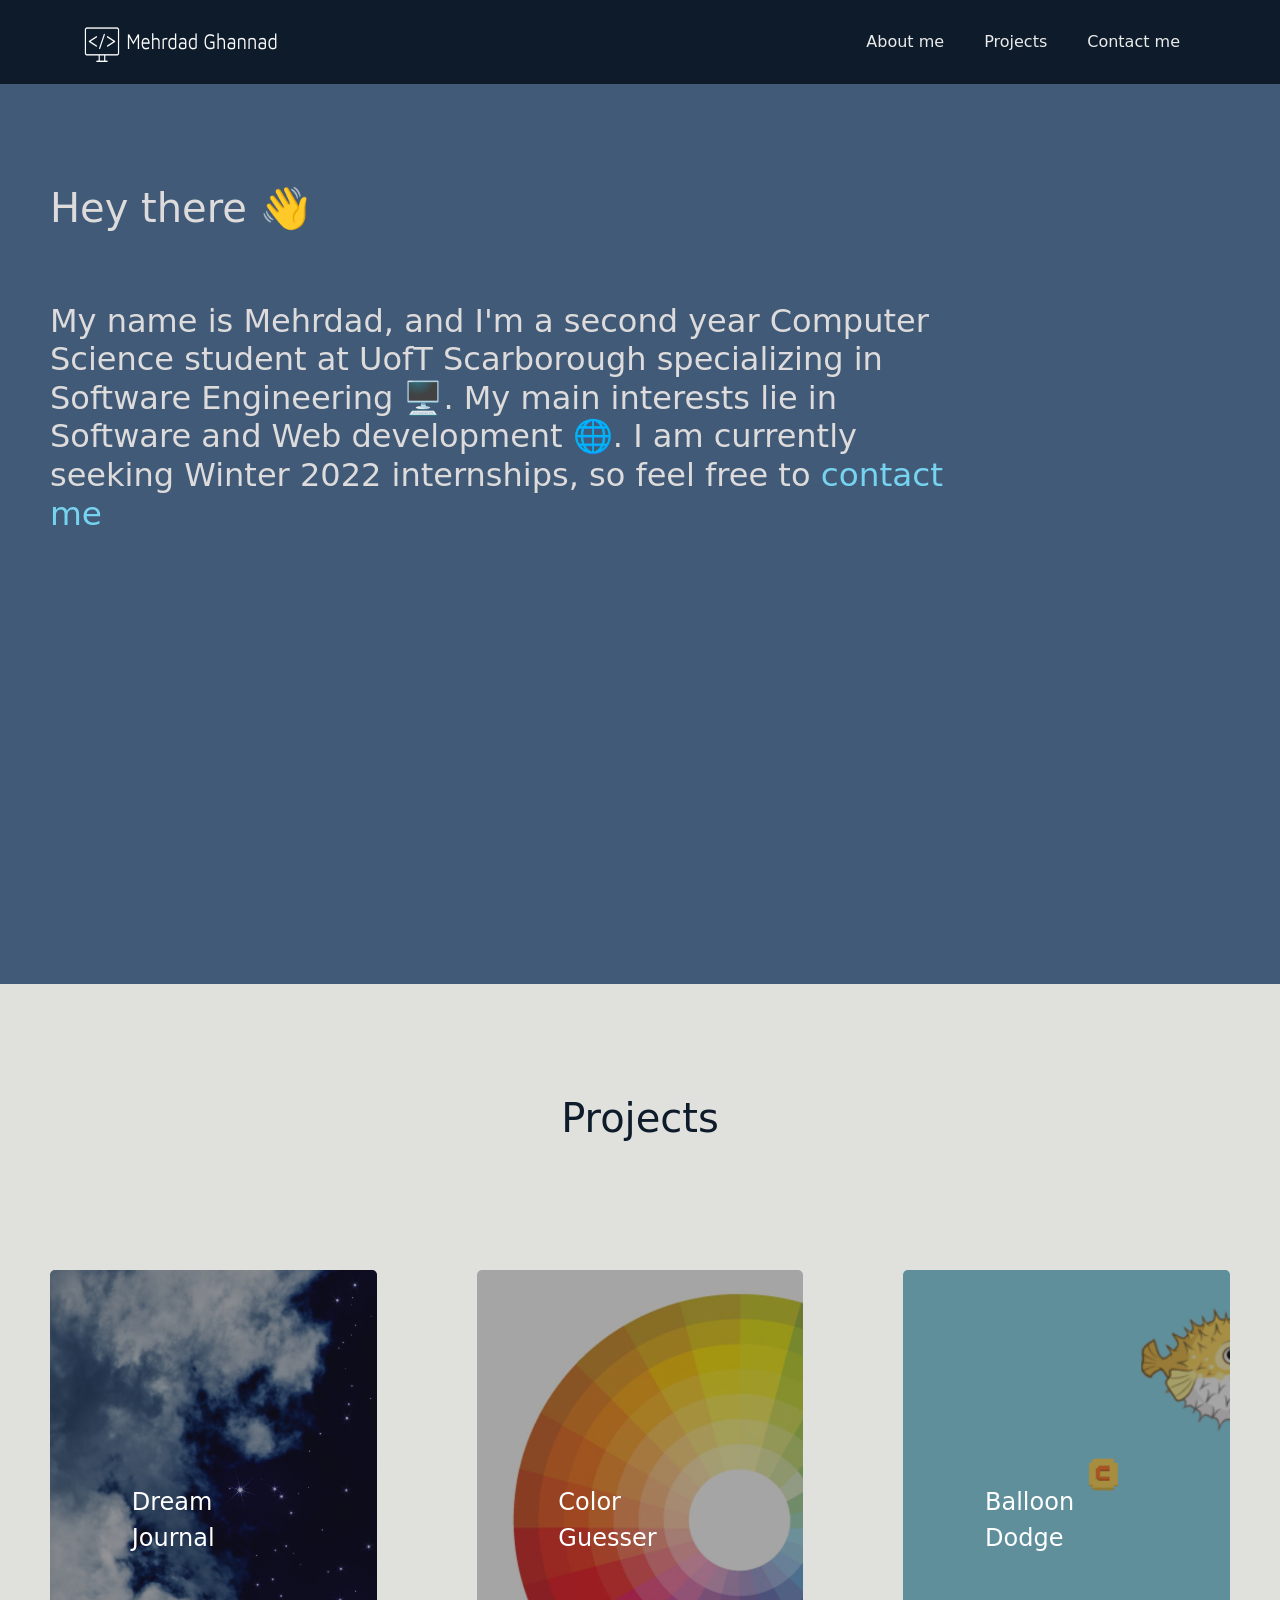
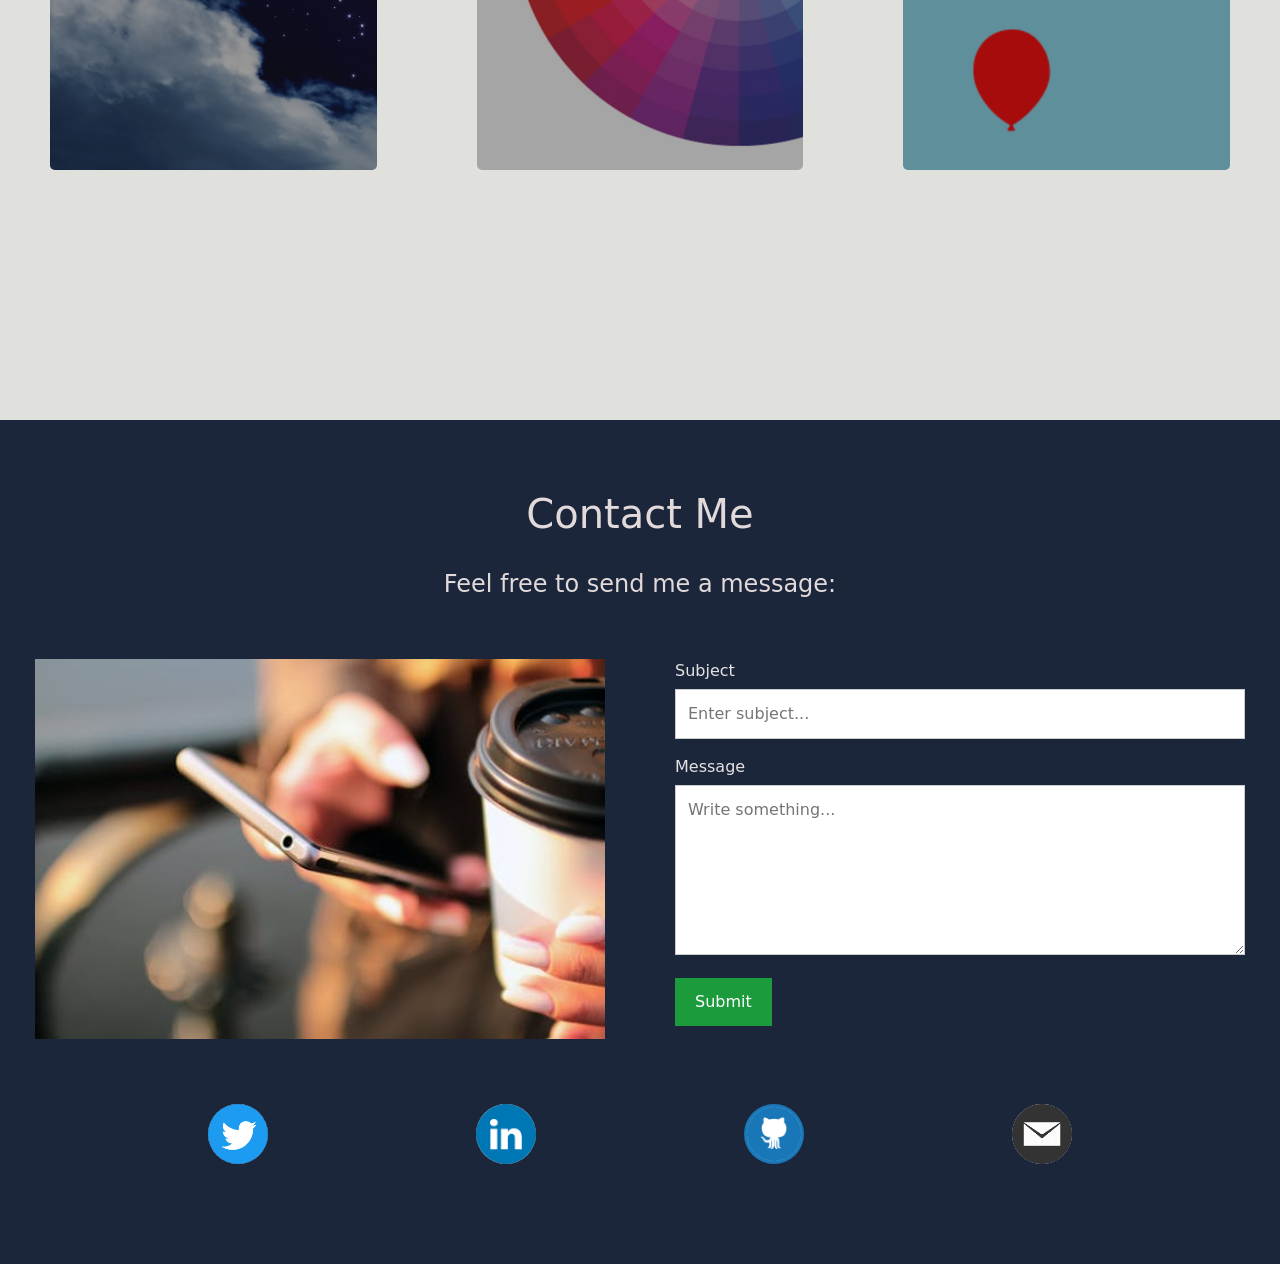
==== index.html @ 7faea7ca "Update index.html" ====
<!DOCTYPE html>
<html lang="en">
  <head>
    <meta charset="UTF-8" />
    <meta http-equiv="X-UA-Compatible" content="IE=edge" />
    <meta name="viewport" content="width=device-width, initial-scale=1.0" />
    <link rel="icon" href="images/icon.ico" />
    <title>Mehrdad Ghannad</title>

    <link
      href="https://cdn.jsdelivr.net/npm/bootstrap@5.1.0/dist/css/bootstrap.min.css"
      rel="stylesheet"
      integrity="sha384-KyZXEAg3QhqLMpG8r+8fhAXLRk2vvoC2f3B09zVXn8CA5QIVfZOJ3BCsw2P0p/We"
      crossorigin="anonymous"
    />
    <link rel="stylesheet" href="home.css" />
  </head>
  <body id="override">
    <!-- NAVBAR -->
    <nav class="navbar navbar-expand-lg sticky-top navbar-light bg-light">
      <div class="container">
        <a class="navbar-brand" href="#">
          <img src="images/logo.png" alt="logo" />
        </a>
        <button
          class="navbar-toggler"
          type="button"
          data-bs-toggle="collapse"
          data-bs-target="#navbarSupportedContent"
          aria-controls="navbarSupportedContent"
          aria-expanded="false"
          aria-label="Toggle navigation"
        >
          <div class="hamburger"></div>
          <div class="hamburger"></div>
          <div class="hamburger"></div>
        </button>
        <div class="collapse navbar-collapse" id="navbarSupportedContent">
          <ul class="navbar-nav ms-auto mb-2 mb-lg-0">
            <li class="nav-item">
              <a class="nav-link" class="n-item" href="#">About me</a>
            </li>
            <li class="nav-item">
              <a class="nav-link" class="n-item" href="#projects">Projects</a>
            </li>
            <li class="nav-item">
              <a class="nav-link" class="n-item" href="#contact">Contact me</a>
            </li>
          </ul>
        </div>
      </div>
    </nav>
    <!-- ABOUT SECTION -->
    <div class="container-fluid" id="about-me">
      <div id="layer">
        <h1 class="fade-in">Hey there 👋</h1>
        <h2 class="fade-in" id="lmao">
          My name is Mehrdad, and I'm a second year Computer Science student at
          UofT Scarborough specializing in Software Engineering 🖥. My main
          interests lie in Software and Web development 🌐. I am currently
          seeking Winter 2022 internships, so feel free to
          <a class="h2-clone" href="#contact">contact me</a>
        </h2>
      </div>
    </div>

    <!-- PROJECTS -->
    <div id="projects">
      <h1 class="fade-in">Projects</h1>
      <div class="d-flex justify-content-center flex-grow-1 flex-wrap">
        <div class="project flex-fill fade-in" id="dream-journal">
          <div class="project-name">Dream Journal </div>
          <p class="technologies">HTML, CSS, Javascript</p>
          <div class="link-container fade-in">
            <a class="project-link" href="https://mehrdadq.github.io/Dream-Journal/"
              >Live Demo</a
            >
            <a
              class="project-link"
              href="https://github.com/MehrdadQ/Dream-Journal"
              >Github</a
            >
          </div>
        </div>
        <div class="project flex-fill fade-in" id="color-guesser">
          <div class="project-name">Color Guesser </div>
          <p class="technologies">HTML, CSS, Javascript</p>
          <div class="link-container fade-in">
            <a class="project-link" href="https://mehrdadq.github.io/Color-Guesser/"
              >Live Demo</a
            >
            <a
              class="project-link"
              href="https://github.com/MehrdadQ/Color-Guesser"
              >Github</a
            >
          </div>
        </div>
        <div class="project flex-fill fade-in" id="balloon-dodge">
          <div class="project-name">Balloon Dodge </div>
          <p class="technologies">Python, Pygame</p>
          <div class="link-container fade-in">
            <a class="project-link" href="">To be Updated</a>
            <a class="project-link" href="">To be Updated</a>
          </div>
        </div>
      </div>
    </div>

    <!-- CONTACT -->

    <div id="contact">
      <div style="text-align: center">
        <h1 class="fade-in">Contact Me</h1>
        <p class="fade-in">Feel free to send me a message:</p>
      </div>
      <div class="row">
        <div class="column">
          <img
            class="fade-in"
            id="contact-img"
            src="images/contact.jpg"
            style="width: 100%"
          />
        </div>
        <div class="column" id="col2">
          <div>
            <label class="fade-in">Subject</label>
            <input
              class="fade-in"
              type="text"
              id="subject"
              name="name"
              placeholder="Enter subject..."
              required
            />

            <label class="fade-in">Message</label>
            <textarea
              class="fade-in"
              id="msg"
              name="message"
              placeholder="Write something..."
              style="height: 170px"
            ></textarea>

            <input id="msg-submit" class="fade-in" type="submit" />
          </div>
        </div>
      </div>
      <div class="d-flex justify-content-evenly flex-wrap fade-in" id="socials">
        <a
          class="social-link"
          id="twitter"
          href="https://www.twitter.com/"
          title="Twitter"
        ></a>
        <a
          class="social-link"
          id="linkedin"
          href="https://www.linkedin.com/in/mehrdadghannad/"
          title="Linkedin"
        ></a>
        <a
          class="social-link"
          id="github"
          href="https://www.github.com/MehrdadQ"
          title="Github"
        ></a>
        <a class="social-link" id="email" href="#" title="Email"></a>
      </div>
    </div>

    <script
      src="https://cdn.jsdelivr.net/npm/@popperjs/core@2.9.3/dist/umd/popper.min.js"
      integrity="sha384-eMNCOe7tC1doHpGoWe/6oMVemdAVTMs2xqW4mwXrXsW0L84Iytr2wi5v2QjrP/xp"
      crossorigin="anonymous"
    ></script>
    <script
      src="https://cdn.jsdelivr.net/npm/bootstrap@5.1.0/dist/js/bootstrap.min.js"
      integrity="sha384-cn7l7gDp0eyniUwwAZgrzD06kc/tftFf19TOAs2zVinnD/C7E91j9yyk5//jjpt/"
      crossorigin="anonymous"
    ></script>
    <script src="https://ajax.googleapis.com/ajax/libs/jquery/3.5.1/jquery.min.js"></script>
    <script
      language="javascript"
      type="text/javascript"
      src="home.js"
      defer
    ></script>
  </body>
</html>
---- home.css ----
/* https://coolors.co/0d1b2a-1b263b-415a77-778da9-e0e1dd */

html {
  scroll-behavior: smooth;
  transition: ease-in 0.3s;
}

#override .nav-link {
  color: rgb(235, 235, 235);
  right: 100%;
  padding: 20px;
}

#override .nav-link:hover {
  color: black;
  text-shadow: 0px 0px 1px black;
}

/* #override .nav-link:after {
  content: "";
  display: block;
  width: 0;
  height: 2px;
  background: black;
  transition: width 0.5s;
}

#override .nav-link:hover:after {
  width: 100%;
  transition: width 0.5s;
} */

#override .collapse {
  justify-content: end;
}

#override .navbar {
  background: linear-gradient(to bottom, rgb(80, 80, 80), rgb) !important;
  padding-bottom: 0px;
  padding-top: 0px;
  top: 0px;
  transition: top 0.5s ease;
}

#override .navbar-nav {
  align-items: right;
}

#override .bg-light {
  background-color: rgb(13, 27, 42) !important;
}

#override .nav-item {
  transition: ease-out 0.3s;
  box-shadow: inset 0 0 0 #f6f6f8;
}

#override .nav-item:hover {
  transition: ease-out 0.5s;
  box-shadow: inset 200px 0 0 rgb(210, 210, 210);
}

#override .container {
  padding: 10px;
}

#about-me {
  background: rgb(65, 90, 119);
  background-size: cover;
  width: 100%;
  height: 100vh;
  position: relative;
  text-align: left;
  color: rgb(221, 219, 219);
  margin-top: -50px;
  padding: 0px;
}

#about-me h2 {
  position: relative;
  padding-top: 20px;
  width: 70%;
  margin: 50px;
}
#about-me h1 {
  padding-top: 100px;
  position: relative;
  width: 70%;
  margin: 50px;
}

#projects {
  padding-top: 110px;
  scroll-margin-top: 84px;
  background: rgb(224, 225, 221);
  height: auto;
  min-height: 100vh;
  padding-bottom: 200px;
  color: rgb(13, 27, 42);
}

#projects h1 {
  padding-bottom: 70px;
  text-align: center;
}

#projects #container-fluid {
  display: flex;
  flex-direction: row;
}

.project {
  position: relative;
  transition: box-shadow 0.3s;
  border: 4px;
  background-color: aliceblue;
  color: rgb(255, 255, 255);
  box-shadow: inset 0 0 0 1000px rgba(34, 31, 31, 0.4);
  text-decoration: none;
  font-size: x-large;
  padding: 50px;
  margin: 50px;
  width: 300px;
  height: 500px;
  text-align: justify;
  border-radius: 5px;
}

.project:hover {
  color: #f6f6f8;
  transition: box-shadow 0.3s;
  box-shadow: inset 0 0 0 1000px rgba(34, 31, 31, 0.8);
}

#dream-journal {
  background: url(images/night-sky.jpg);
  background-size: cover;
  background-repeat: no-repeat;
}

#color-guesser {
  background: url(images/colors.jpg);
  background-size: cover;
  background-repeat: no-repeat;
}

#balloon-dodge {
  background: url(images/balloon-dodge.png);
  background-size: cover;
  background-repeat: no-repeat;
}

#contact {
  color: rgb(226, 218, 218);
  scroll-margin-top: 84px;
  height: auto;
  background: rgb(27, 38, 59);
  padding-bottom: 100px;
}

#contact h1 {
  padding-top: 70px;
  padding-bottom: 70px;
  text-align: center;
}

.fa {
  padding: 20px;
  font-size: 30px;
  width: 50px;
  text-align: center;
  text-decoration: none;
  margin: 5px 2px;
  border-radius: 50px;
}

.fa:hover {
  opacity: 0.7;
}

.social-link {
  padding-top: 40px;
  transition: ease-out 0.3s;
  text-align: center;
  width: 60px;
  height: 60px;
  border-radius: 50px;
  color: rgb(30, 30, 30);
  background-color: white;
}

.social-link:hover {
  transition: ease-out 0.3s;
  box-shadow: inset 0 0 1000px rgba(34, 31, 31, 0.3);
}

#twitter {
  background-image: url(images/twitter.png);
  background-size: cover;
}

#linkedin {
  background-image: url(images/linkedin.png);
  background-size: cover;
}
#github {
  background-image: url(images/github.png);
  background-size: cover;
}
#email {
  background-image: url(images/email.png);
  background-size: cover;
}

.navbar-toggler {
  height: 50px;
}

.hamburger {
  width: 35px;
  height: 4px;
  background-color: rgb(235, 235, 235);
  margin: 8px;
}

* {
  box-sizing: border-box;
}

/* Style inputs */
input[type="text"],
select,
textarea {
  width: 100%;
  padding: 12px;
  border: 1px solid #ccc;
  margin-top: 6px;
  margin-bottom: 16px;
  resize: vertical;
}

input[type="email"],
select,
textarea {
  width: 100%;
  padding: 12px;
  margin-top: 6px;
  margin-bottom: 16px;
  resize: vertical;
}

input[type="submit"] {
  transition: ease-out 0.3s;
  background-color: #1b9b3b;
  color: white;
  padding: 12px 20px;
  border: none;
  cursor: pointer;
}

input[type="submit"]:hover {
  transition: ease-out 0.3s;
  background-color: #295f2c;
}

#contact p {
  margin-top: -50px;
  font-size: x-large;
}

label {
  color: white;
}

/* Create two columns that float next to eachother */
.column {
  width: 50%;
  margin-top: 6px;
  padding: 35px;
}

form {
  width: auto;
}

.row {
  margin: 0 0;
}

/* Clear floats after the columns */
.row:after {
  content: "";
  display: table;
  clear: both;
}

/* Responsive layout - when the screen is less than 600px wide, make the two columns stack on top of each other instead of next to each other */
@media screen and (max-width: 600px) {
  .column,
  input[type="submit"] {
    width: 100%;
    margin-top: 0;
  }
}

#socials {
  padding-top: 30px;
}

.fade-in {
  opacity: 0;
  transition: opacity 0.3s ease-in;
}

.appear {
  opacity: 1;
}

label {
  color: rgb(229, 226, 226);
}

.link-container {
  position: absolute;
  display: flex;
  top: 70%;
  left: 50%;
  transform: translate(-50%, 0);
  margin: 0 auto;
  width: fit-content;
  transition: all 0.3s;
  opacity: 0;
}

.project-link {
  transition: all 0.3s;
  display: flex;
  flex-direction: row;
  position: relative;
  height: fit-content;
  width: fit-content;
  padding: 20px;
  border: 2px solid white;
  background-color: rgba(0, 0, 0, 0.2);
  margin: 0 20px;
  text-decoration: none;
  color: white;
}

.project-name {
  transition: all 0.3s;
  font-size: x-large;
  position: absolute;
  top: 50%;
  left: 50%;
  transform: translate(-50%, -50%);
}

.project:hover .project-name {
  font-size: 2rem;
  transition: all 0.3s;
  position: absolute;
  top: 10%;
  left: 10%;
  transform: translate(0, 0);
}

.project:hover .link-container {
  transition: all 0.3s;
  top: 50%;
  opacity: 1;
}

.project:hover .project-link:hover {
  box-shadow: 0 0.5em 0.5em -0.4em var(--hover);
  transform: translateY(-0.25em);
  border: 2px solid darkcyan;
  color: darkcyan;
  opacity: 1;
}

.technologies {
  opacity: 0;
  position: absolute;
  bottom: 0%;
  transition: all 0.3s;
  display: block;
  padding-top: 150px;
  font-size: large;
}

.project:hover .technologies {
  bottom: 10%;
  opacity: 1;
  transition: all 0.3s;
  display: block;
  padding-top: 150px;
  font-size: large;
}

.project-container {
  display: flex;
  flex-direction: row;
}

.h2-clone {
  font-size: calc(1.325rem + 0.9vw);
  text-decoration: none;
  color: rgb(119, 212, 241);
  transition: all 0.3s;
}

.h2-clone:hover {
  transition: all 0.3s;
  color: rgb(40, 180, 200);
}
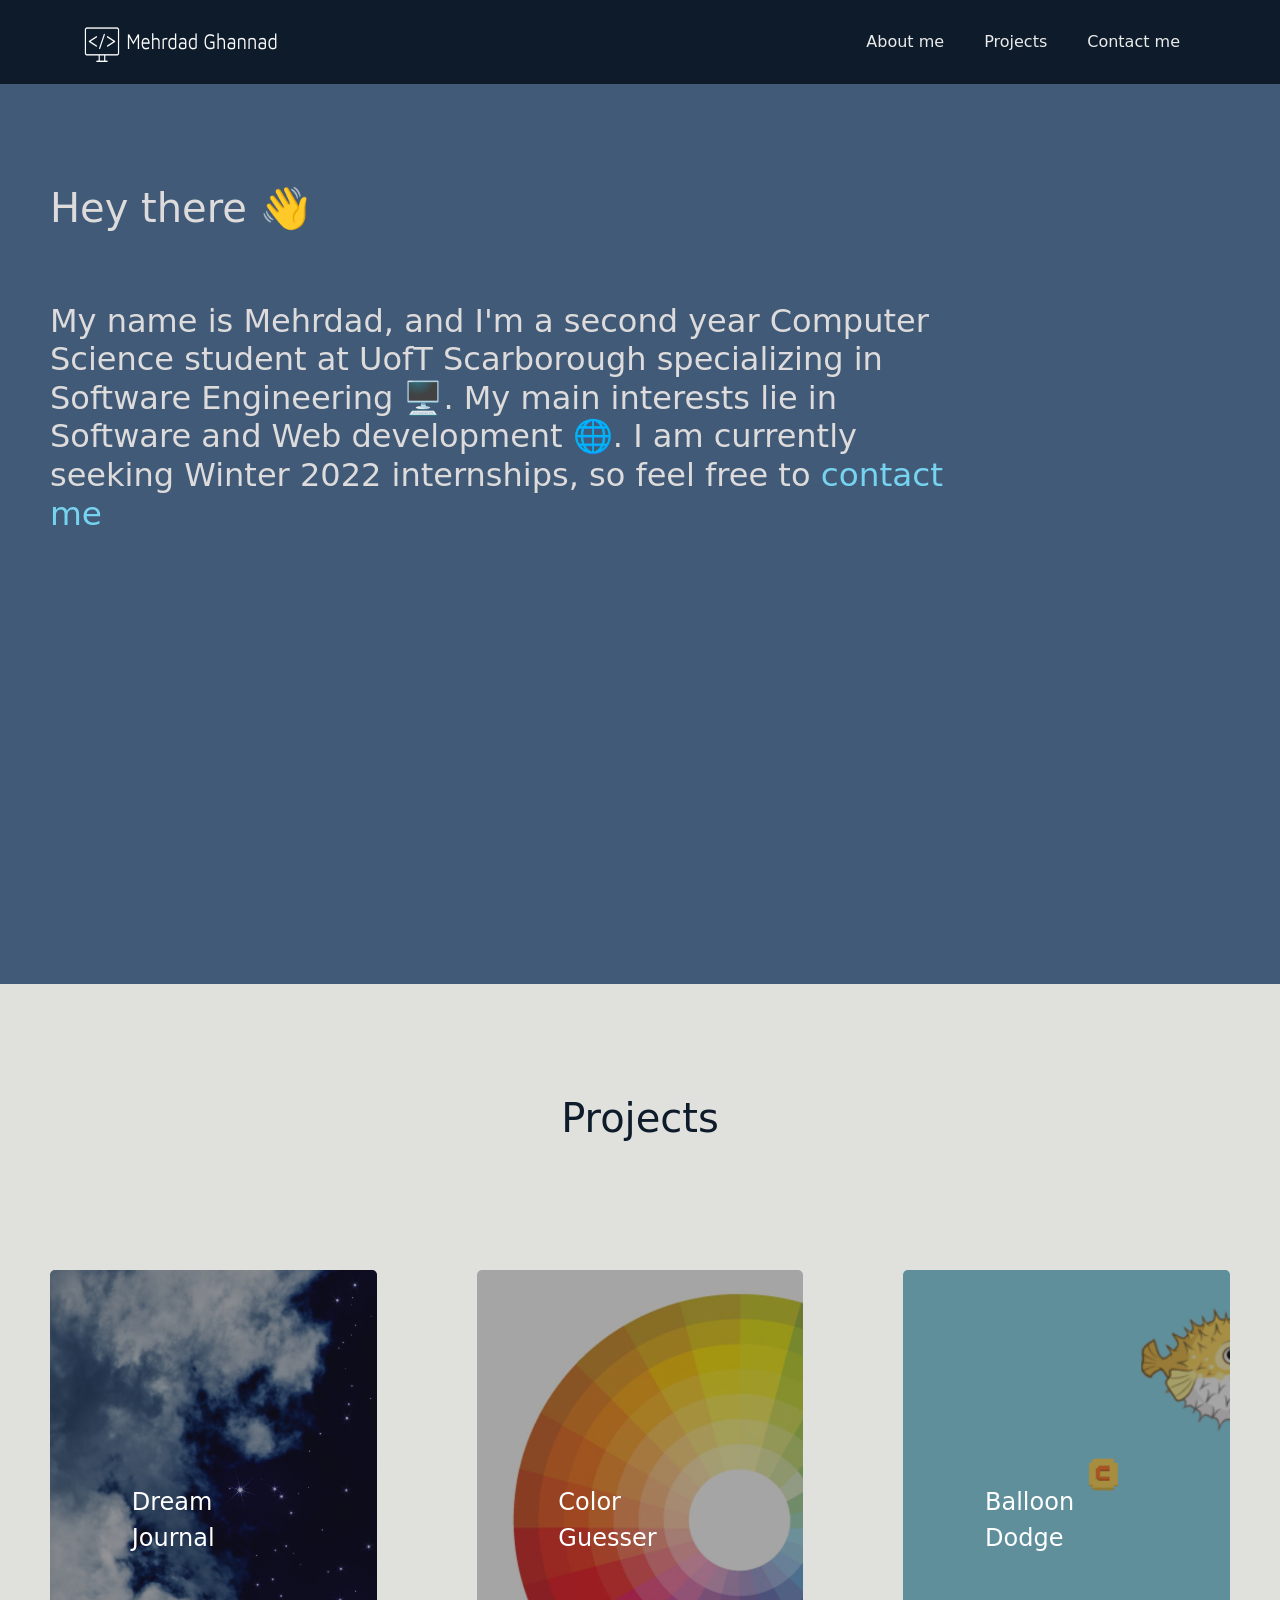
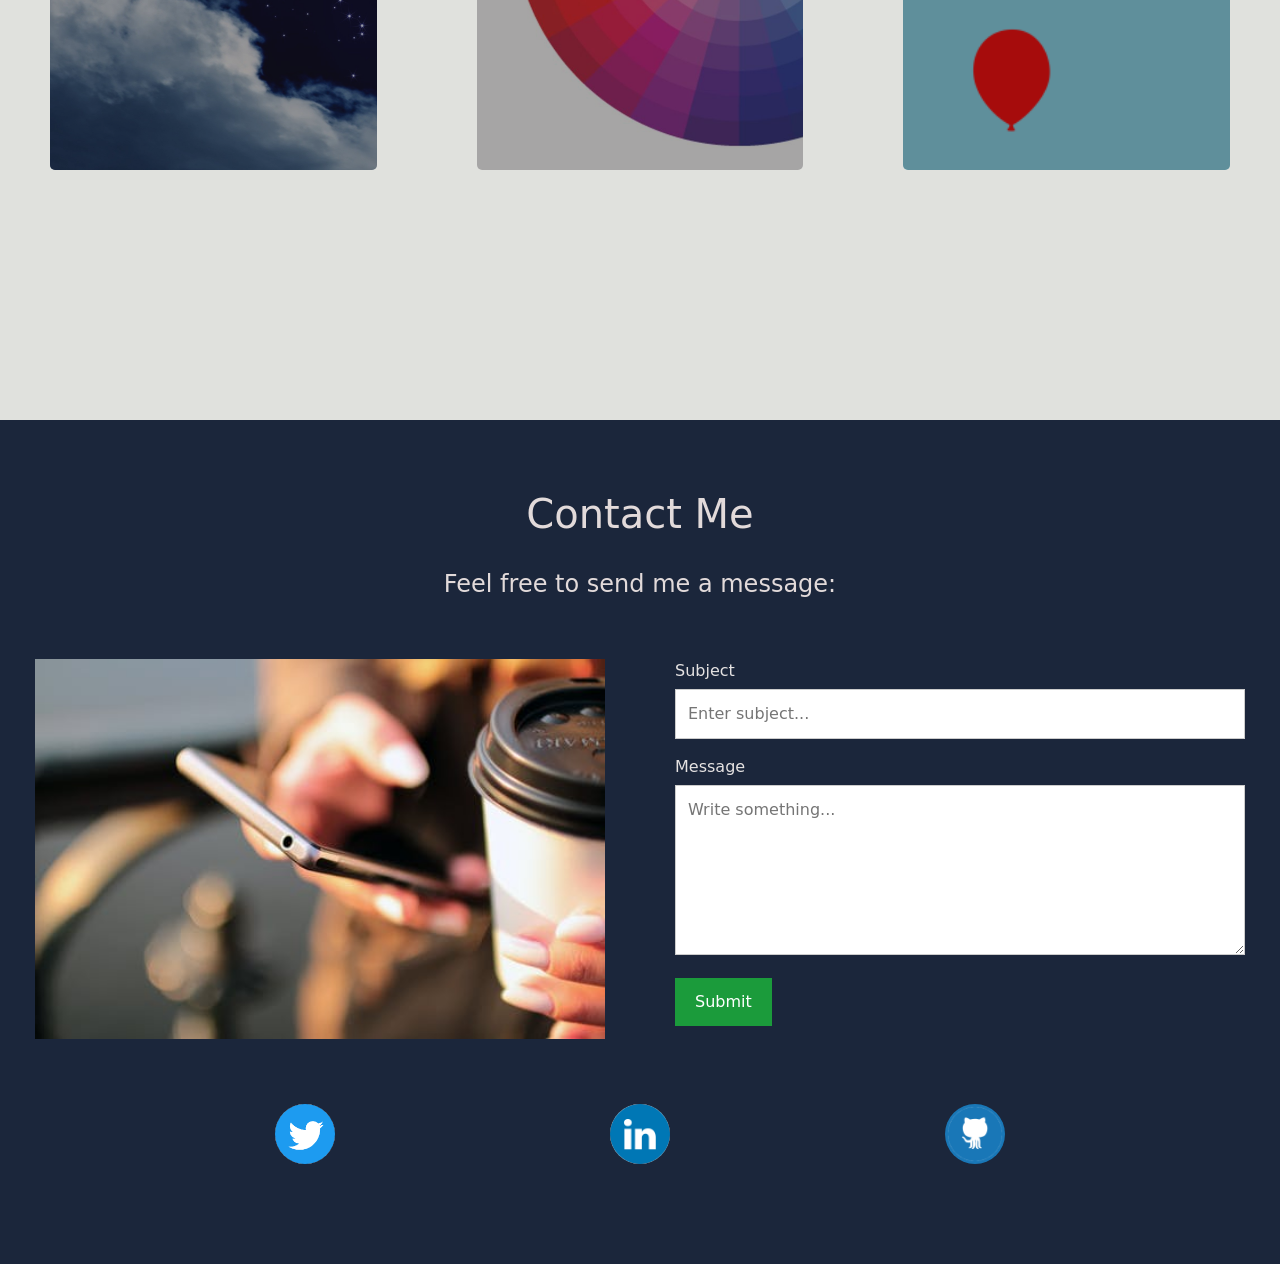
==== commit 0b91e5c7: "Update index.html" ====
--- a/index.html
+++ b/index.html
@@ -78,6 +78,7 @@
             <a
               class="project-link"
               href="https://github.com/MehrdadQ/Dream-Journal"
+               target="_blank"
               >Github</a
             >
           </div>
@@ -86,12 +87,12 @@
           <div class="project-name">Color Guesser </div>
           <p class="technologies">HTML, CSS, Javascript</p>
           <div class="link-container fade-in">
-            <a class="project-link" href="https://mehrdadq.github.io/Color-Guesser/"
+            <a class="project-link" href="https://mehrdadq.github.io/Color-Guesser/" target="_blank"
               >Live Demo</a
             >
             <a
               class="project-link"
-              href="https://github.com/MehrdadQ/Color-Guesser"
+              href="https://github.com/MehrdadQ/Color-Guesser" target="_blank"
               >Github</a
             >
           </div>
@@ -154,20 +155,23 @@
           id="twitter"
           href="https://www.twitter.com/"
           title="Twitter"
+           target="_blank"
         ></a>
         <a
           class="social-link"
           id="linkedin"
           href="https://www.linkedin.com/in/mehrdadghannad/"
           title="Linkedin"
+           target="_blank"
         ></a>
         <a
           class="social-link"
           id="github"
           href="https://www.github.com/MehrdadQ"
           title="Github"
+           target="_blank"
         ></a>
-        <a class="social-link" id="email" href="#" title="Email"></a>
+        
       </div>
     </div>
 
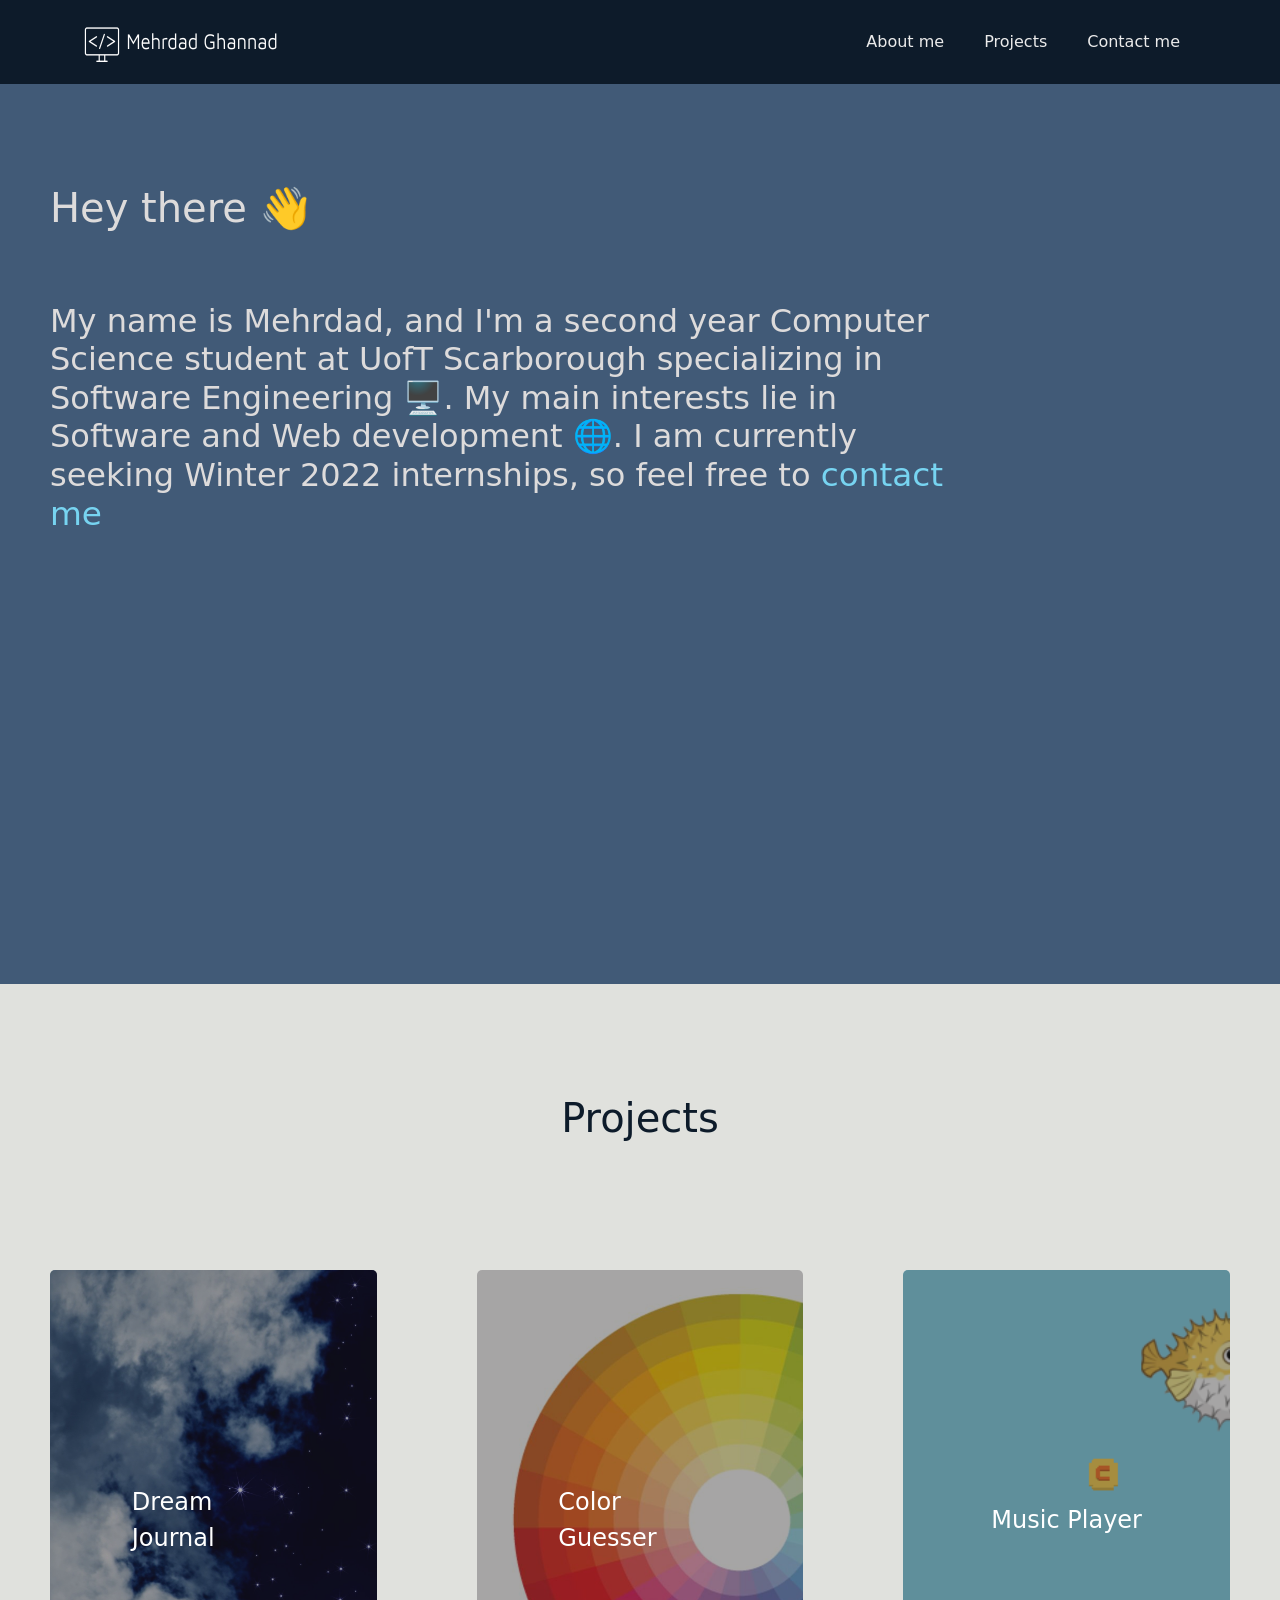
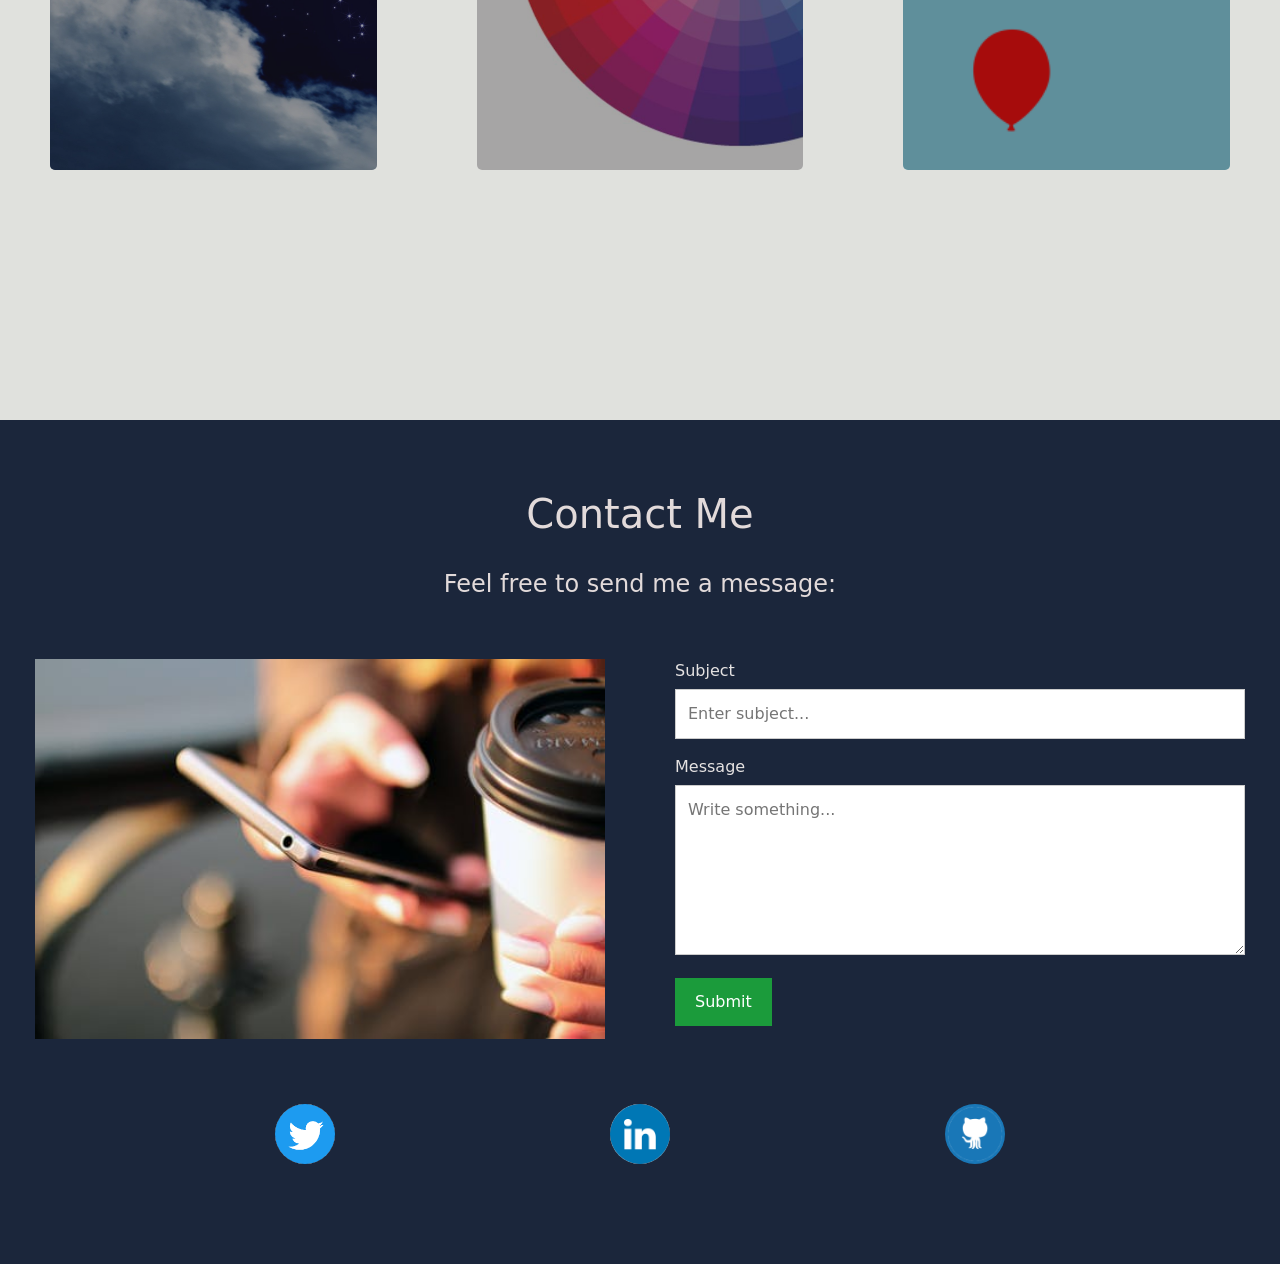
==== commit ad338d29: "Update index.html" ====
--- a/index.html
+++ b/index.html
@@ -72,7 +72,7 @@
           <div class="project-name">Dream Journal </div>
           <p class="technologies">HTML, CSS, Javascript</p>
           <div class="link-container fade-in">
-            <a class="project-link" href="https://mehrdadq.github.io/Dream-Journal/"
+            <a class="project-link" href="https://mehrdadq.github.io/Dream-Journal/" target="_blank"
               >Live Demo</a
             >
             <a
@@ -98,11 +98,11 @@
           </div>
         </div>
         <div class="project flex-fill fade-in" id="balloon-dodge">
-          <div class="project-name">Balloon Dodge </div>
-          <p class="technologies">Python, Pygame</p>
+          <div class="project-name">Music Player </div>
+          <p class="technologies">React.js, SCSS</p>
           <div class="link-container fade-in">
-            <a class="project-link" href="">To be Updated</a>
-            <a class="project-link" href="">To be Updated</a>
+            <a class="project-link" href="https://mehrdadq.github.io/Music-Player/">Live Demo</a>
+            <a class="project-link" href="https://github.com/MehrdadQ/Music-Player">Github</a>
           </div>
         </div>
       </div>
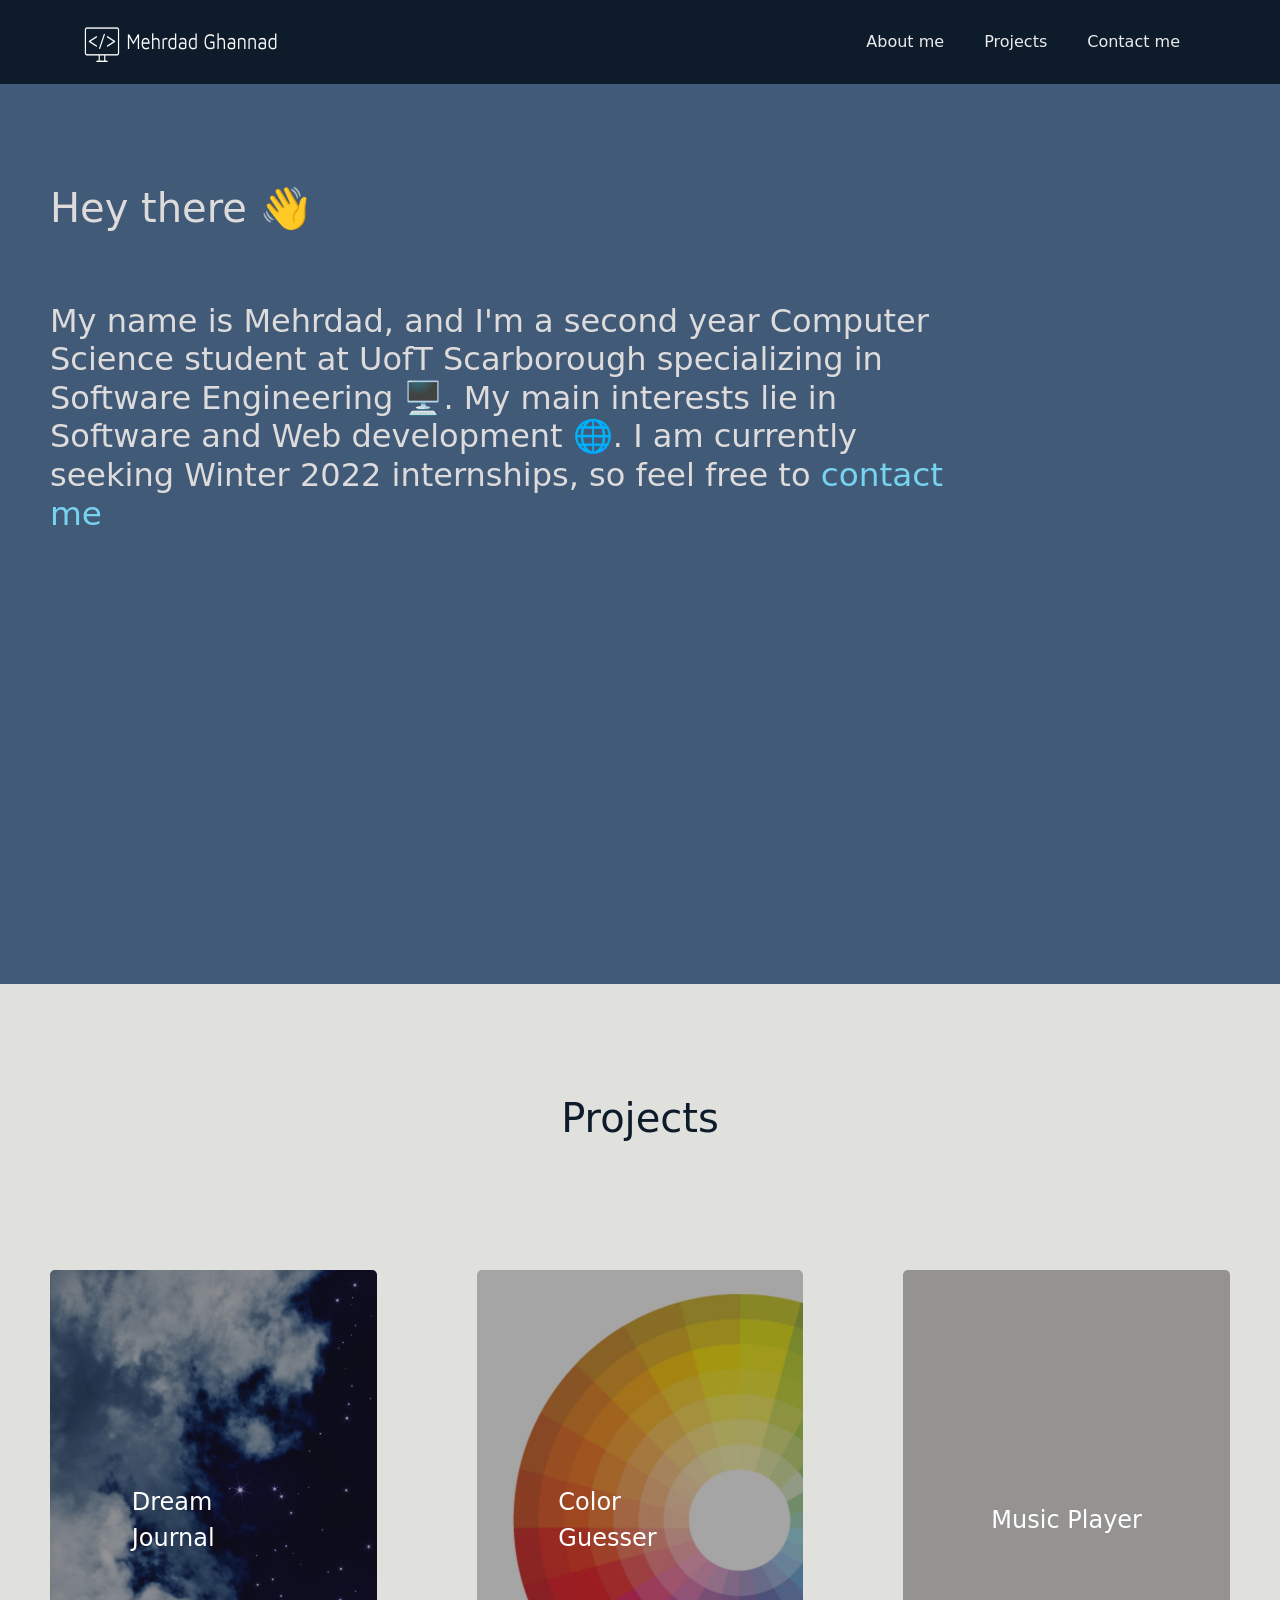
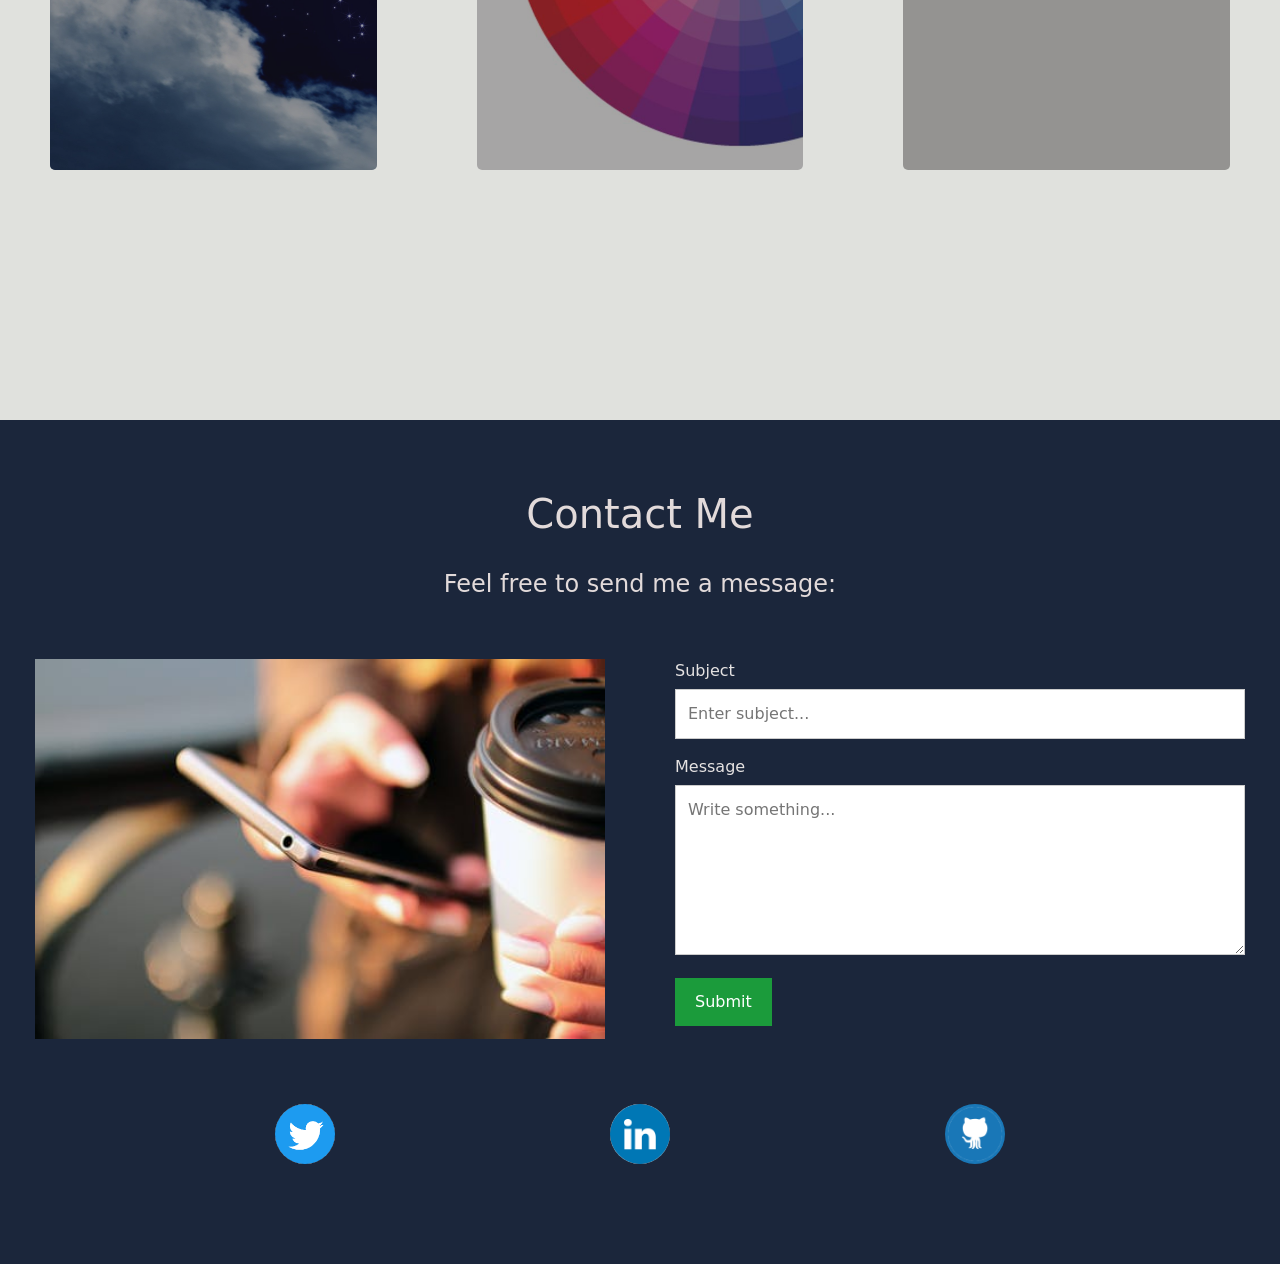
==== commit d987c394: "Update index.html" ====
--- a/index.html
+++ b/index.html
@@ -97,7 +97,7 @@
             >
           </div>
         </div>
-        <div class="project flex-fill fade-in" id="balloon-dodge">
+        <div class="project flex-fill fade-in" id="music-player">
           <div class="project-name">Music Player </div>
           <p class="technologies">React.js, SCSS</p>
           <div class="link-container fade-in">
--- a/home.css
+++ b/home.css
@@ -144,8 +144,8 @@
   background-repeat: no-repeat;
 }
 
-#balloon-dodge {
-  background: url(images/balloon-dodge.png);
+#music-player {
+  background: url(images/music-player.png);
   background-size: cover;
   background-repeat: no-repeat;
 }
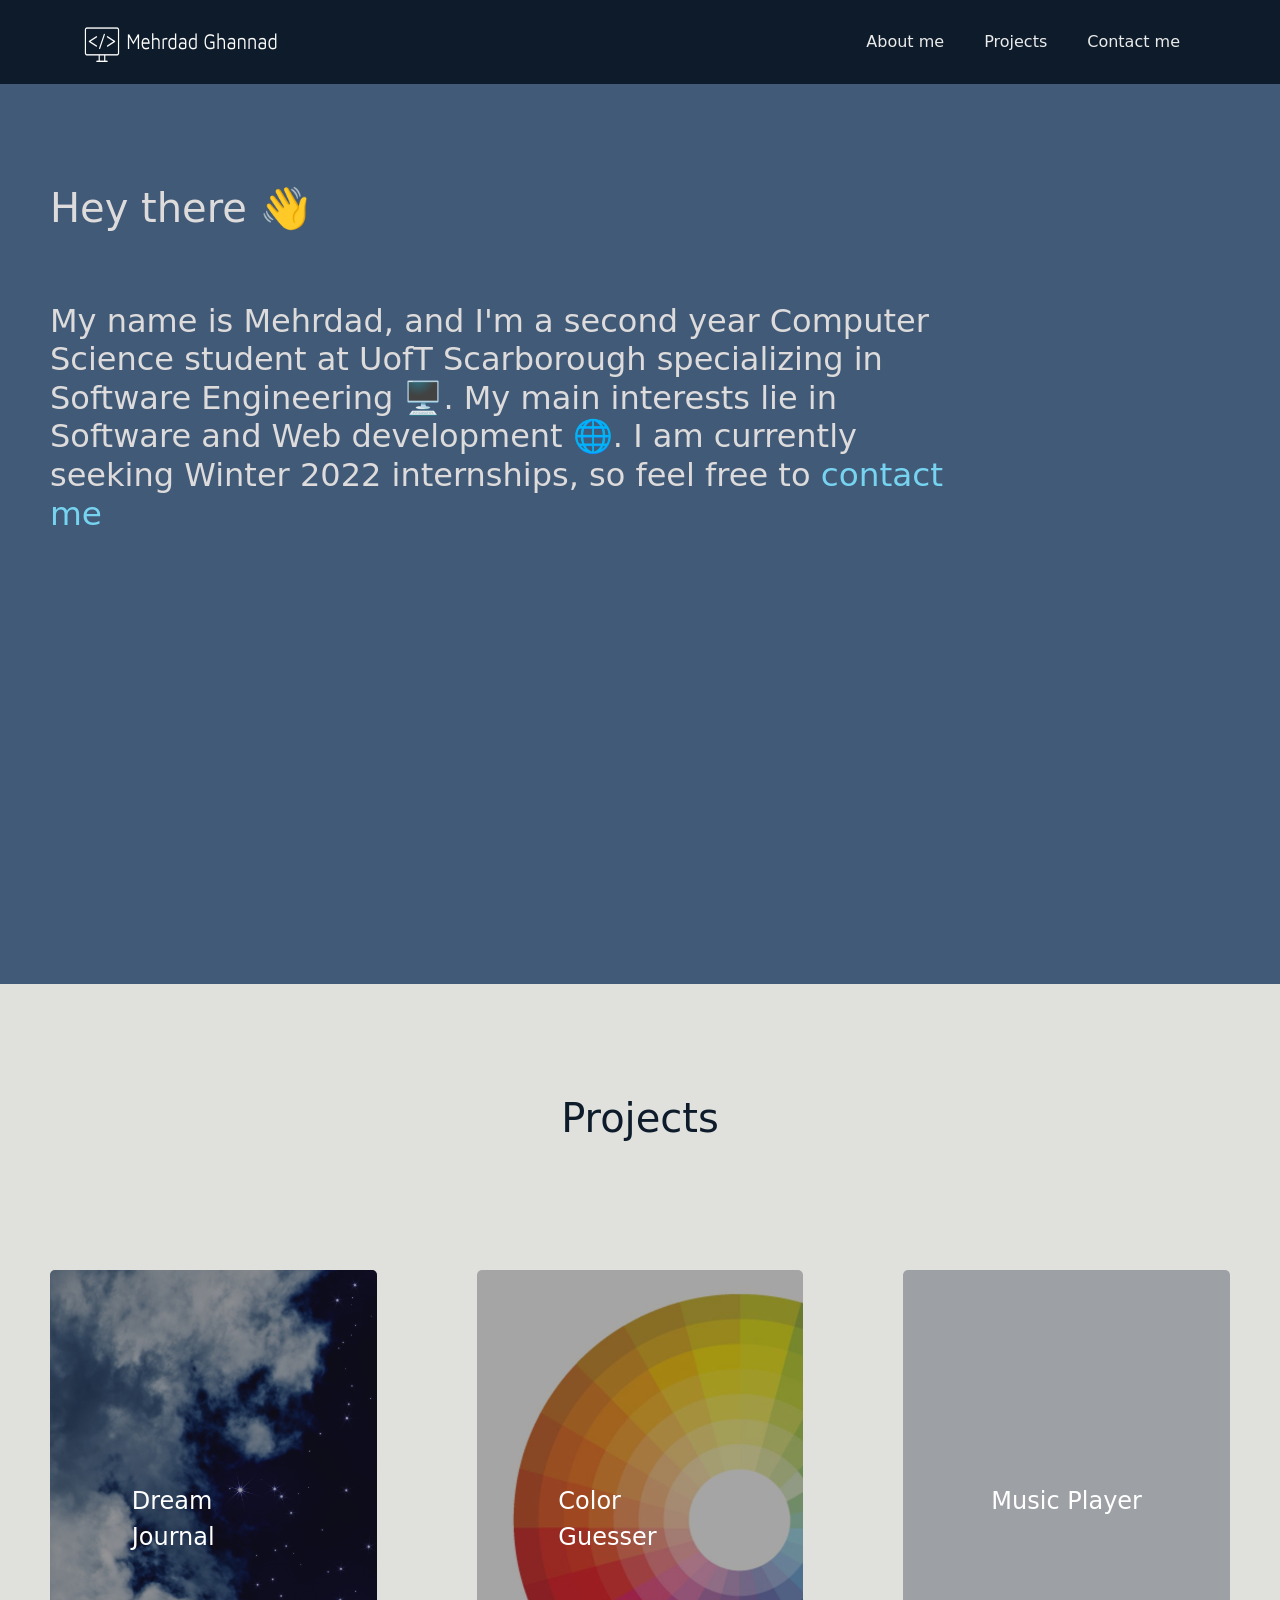
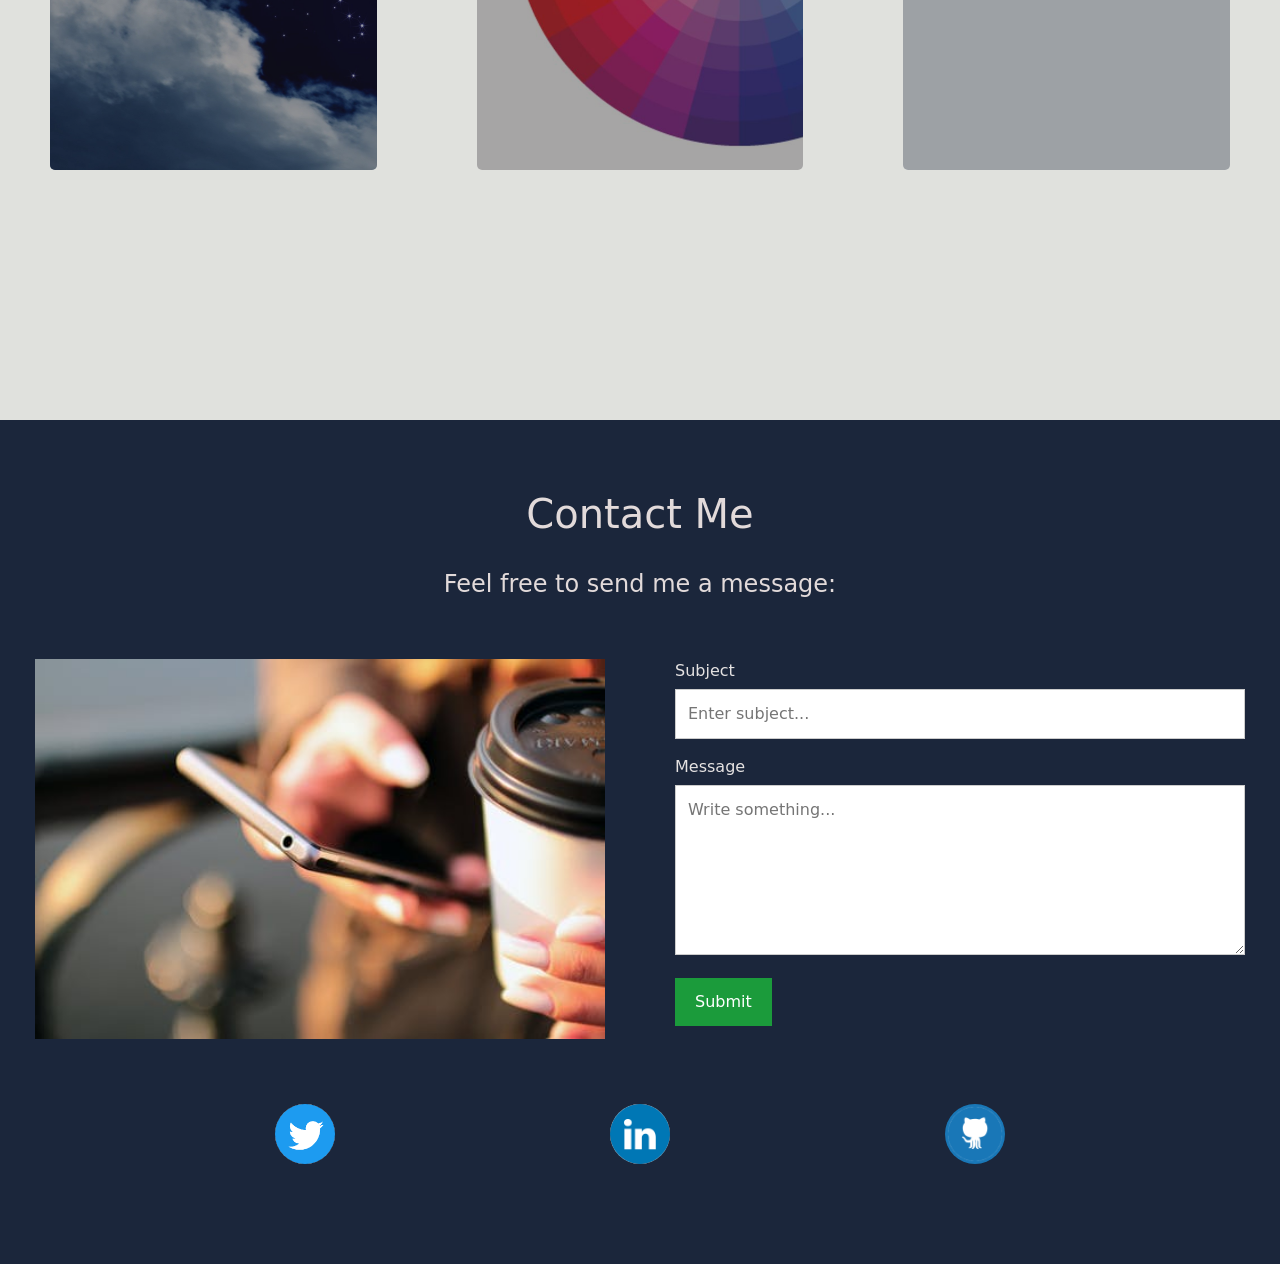
==== commit 2f5a8f28: "Added project-description" ====
--- a/index.html
+++ b/index.html
@@ -70,6 +70,13 @@
       <div class="d-flex justify-content-center flex-grow-1 flex-wrap">
         <div class="project flex-fill fade-in" id="dream-journal">
           <div class="project-name">Dream Journal </div>
+          <p class="project-description">
+            Research has proven that recording your dreams will improve memory,
+            reduce stress, and overall add to your quality of sleep. This Dream
+            Journal allows users to record their dreams by saving the entries in
+            the user's Local Storage. Users can also assign a date to each dream
+            entry.
+          </p>
           <p class="technologies">HTML, CSS, Javascript</p>
           <div class="link-container fade-in">
             <a class="project-link" href="https://mehrdadq.github.io/Dream-Journal/" target="_blank"
@@ -85,6 +92,12 @@
         </div>
         <div class="project flex-fill fade-in" id="color-guesser">
           <div class="project-name">Color Guesser </div>
+          <p class="project-description">
+            It usually takes some practice for new front-end web developers to
+            get themselves comfortable with rgb values. This tool can be used to
+            practice dealing with rgb values by guessing the rgb values of the
+            background color, and it can also be fun to mess around with.
+          </p>
           <p class="technologies">HTML, CSS, Javascript</p>
           <div class="link-container fade-in">
             <a class="project-link" href="https://mehrdadq.github.io/Color-Guesser/" target="_blank"
@@ -99,10 +112,17 @@
         </div>
         <div class="project flex-fill fade-in" id="music-player">
           <div class="project-name">Music Player </div>
+          <p class="project-description">
+            As someone who always has some background music while doing work, I
+            made this music player containing my favorite (copyright free) lofi
+            songs. As my first proper react.js project, I managed to get
+            comfortable with the environment while utilizing react components
+            and props.
+          </p>
           <p class="technologies">React.js, SCSS</p>
           <div class="link-container fade-in">
-            <a class="project-link" href="https://mehrdadq.github.io/Music-Player/">Live Demo</a>
-            <a class="project-link" href="https://github.com/MehrdadQ/Music-Player">Github</a>
+            <a class="project-link" href="https://mehrdadq.github.io/Music-Player/" target="_blank">Live Demo</a>
+            <a class="project-link" href="https://github.com/MehrdadQ/Music-Player" target="_blank">Github</a>
           </div>
         </div>
       </div>
--- a/home.css
+++ b/home.css
@@ -65,10 +65,12 @@
 }
 
 #about-me {
+  /* background: url(images/bg.jpg); */
   background: rgb(65, 90, 119);
   background-size: cover;
   width: 100%;
   height: 100vh;
+  /* box-shadow: inset 0 0 0 1000px rgba(34, 31, 31, 0.5); */
   position: relative;
   text-align: left;
   color: rgb(221, 219, 219);
@@ -118,7 +120,7 @@
   box-shadow: inset 0 0 0 1000px rgba(34, 31, 31, 0.4);
   text-decoration: none;
   font-size: x-large;
-  padding: 50px;
+  padding: 5%;
   margin: 50px;
   width: 300px;
   height: 500px;
@@ -133,19 +135,19 @@
 }
 
 #dream-journal {
-  background: url(images/night-sky.jpg);
+  background: url(../images/night-sky.jpg);
   background-size: cover;
   background-repeat: no-repeat;
 }
 
 #color-guesser {
-  background: url(images/colors.jpg);
+  background: url(../images/colors.jpg);
   background-size: cover;
   background-repeat: no-repeat;
 }
 
-#music-player {
-  background: url(images/music-player.png);
+#balloon-dodge {
+  background: url(../images/balloon-dodge.png);
   background-size: cover;
   background-repeat: no-repeat;
 }
@@ -195,20 +197,20 @@
 }
 
 #twitter {
-  background-image: url(images/twitter.png);
+  background-image: url(../images/twitter.png);
   background-size: cover;
 }
 
 #linkedin {
-  background-image: url(images/linkedin.png);
+  background-image: url(../images/linkedin.png);
   background-size: cover;
 }
 #github {
-  background-image: url(images/github.png);
+  background-image: url(../images/github.png);
   background-size: cover;
 }
 #email {
-  background-image: url(images/email.png);
+  background-image: url(../images/email.png);
   background-size: cover;
 }
 
@@ -339,7 +341,7 @@
   position: relative;
   height: fit-content;
   width: fit-content;
-  padding: 20px;
+  padding: 15px;
   border: 2px solid white;
   background-color: rgba(0, 0, 0, 0.2);
   margin: 0 20px;
@@ -351,6 +353,7 @@
   transition: all 0.3s;
   font-size: x-large;
   position: absolute;
+  height: 15%;
   top: 50%;
   left: 50%;
   transform: translate(-50%, -50%);
@@ -367,7 +370,7 @@
 
 .project:hover .link-container {
   transition: all 0.3s;
-  top: 50%;
+  top: 60%;
   opacity: 1;
 }
 
@@ -415,3 +418,21 @@
   color: rgb(40, 180, 200);
 }
 
+.project-description {
+  transition: all 0.3s;
+  font-size: medium;
+  position: absolute;
+  width: 75%;
+  height: 30%;
+  bottom: 10%;
+  left: 50%;
+  opacity: 0;
+  transform: translateX(-50%);
+}
+
+.project:hover .project-description {
+  transition: all 0.3s;
+  position: absolute;
+  bottom: 40%;
+  opacity: 1;
+}
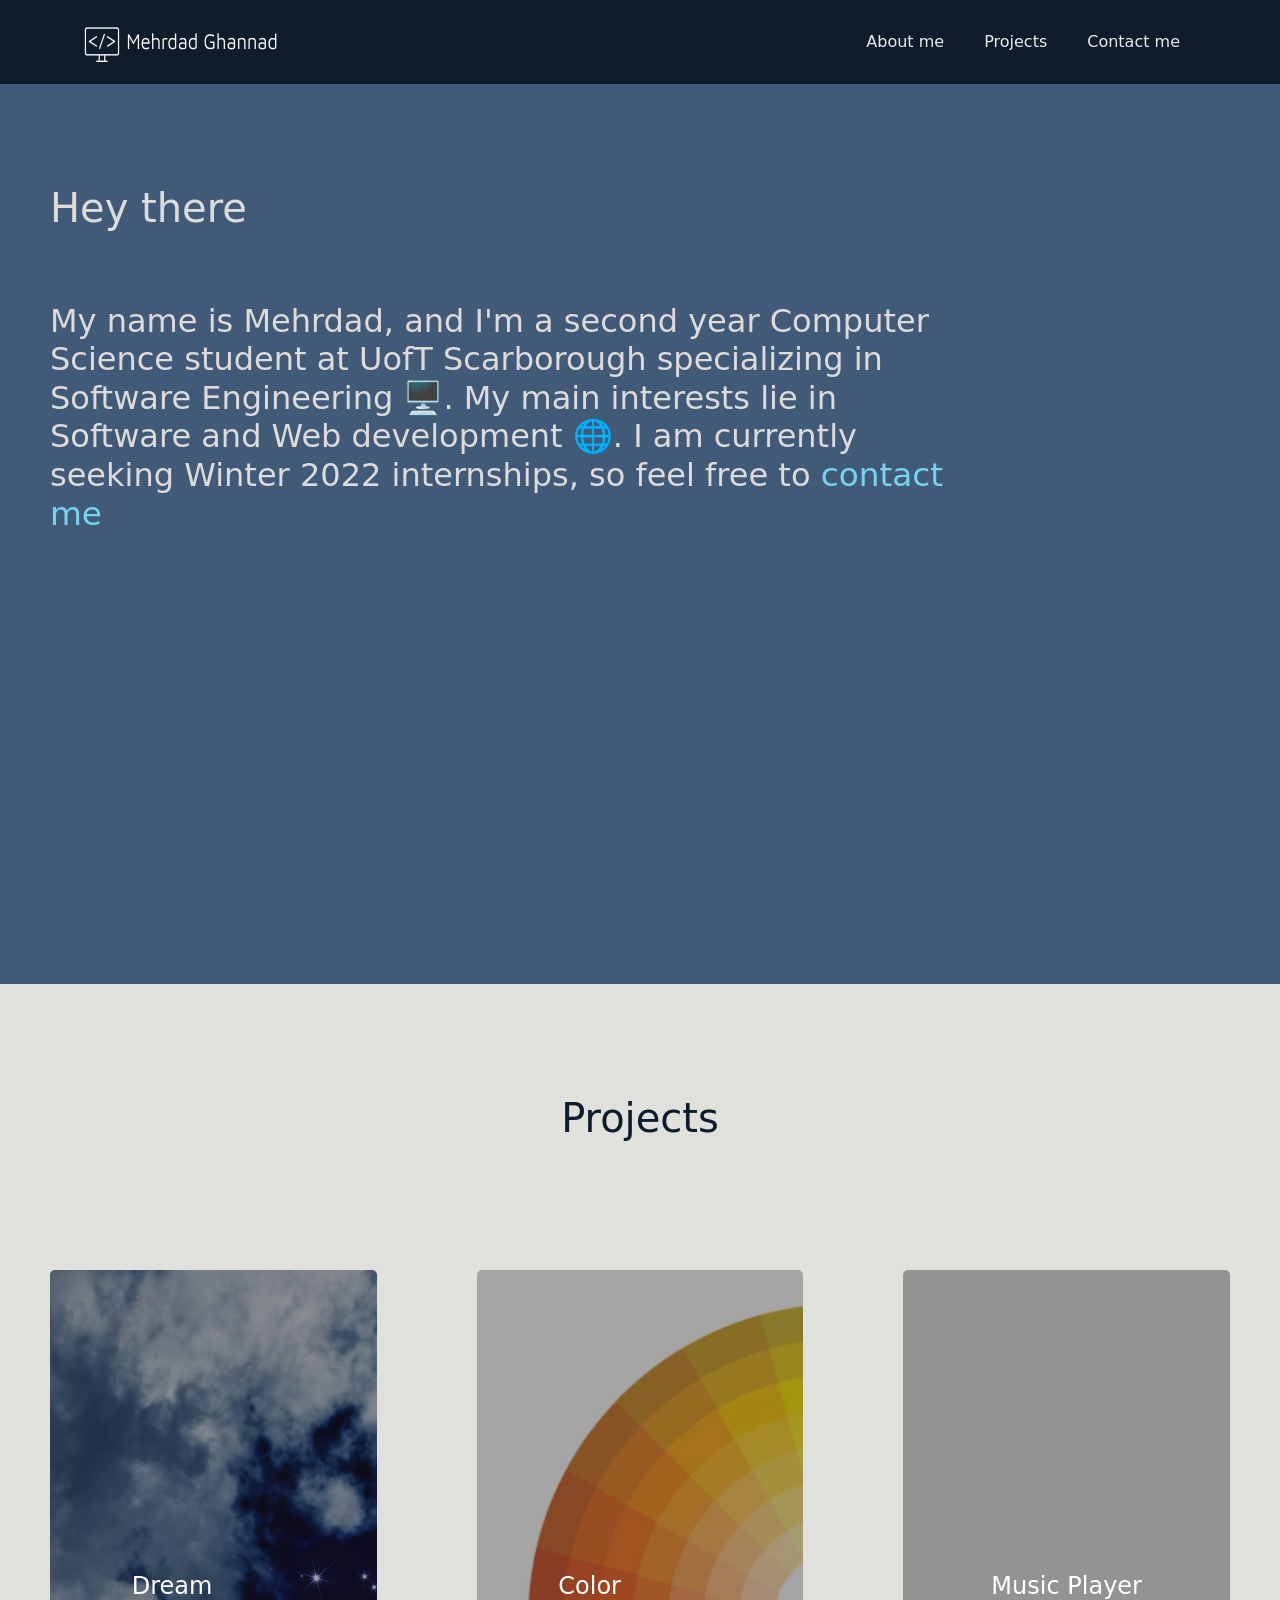
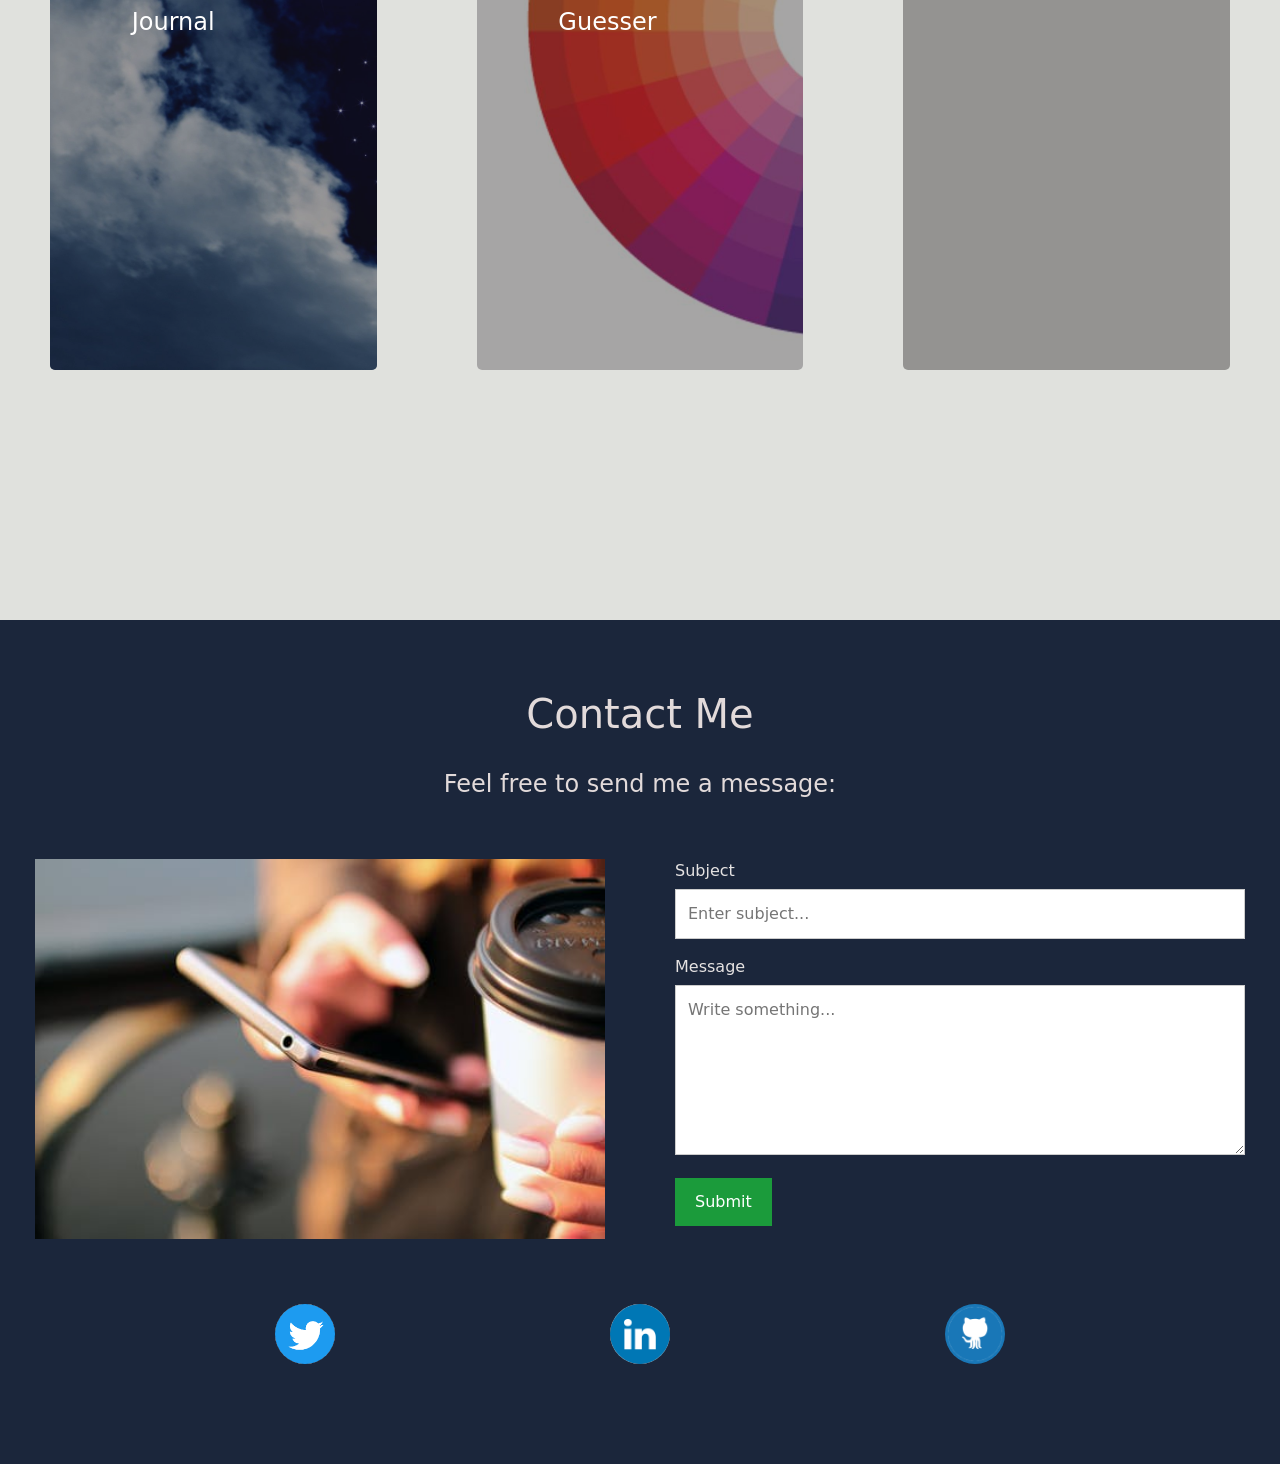
==== commit 62f95e69: "Update index.html" ====
--- a/index.html
+++ b/index.html
@@ -53,7 +53,7 @@
     <!-- ABOUT SECTION -->
     <div class="container-fluid" id="about-me">
       <div id="layer">
-        <h1 class="fade-in">Hey there 👋</h1>
+        <h1 class="fade-in">Hey there</h1>
         <h2 class="fade-in" id="lmao">
           My name is Mehrdad, and I'm a second year Computer Science student at
           UofT Scarborough specializing in Software Engineering 🖥. My main
--- a/home.css
+++ b/home.css
@@ -123,7 +123,7 @@
   padding: 5%;
   margin: 50px;
   width: 300px;
-  height: 500px;
+  height: 700px;
   text-align: justify;
   border-radius: 5px;
 }
@@ -146,8 +146,8 @@
   background-repeat: no-repeat;
 }
 
-#balloon-dodge {
-  background: url(../images/balloon-dodge.png);
+#music-player {
+  background: url(https://i2.wp.com/womeninpharmacareers.com/wp-content/uploads/2020/08/career-development-podcasts.jpg?resize=625%2C471&ssl=1);
   background-size: cover;
   background-repeat: no-repeat;
 }
@@ -377,8 +377,8 @@
 .project:hover .project-link:hover {
   box-shadow: 0 0.5em 0.5em -0.4em var(--hover);
   transform: translateY(-0.25em);
-  border: 2px solid darkcyan;
-  color: darkcyan;
+  border: 2px solid rgb(145, 179, 179);
+  color: rgb(163, 204, 204);
   opacity: 1;
 }
 
